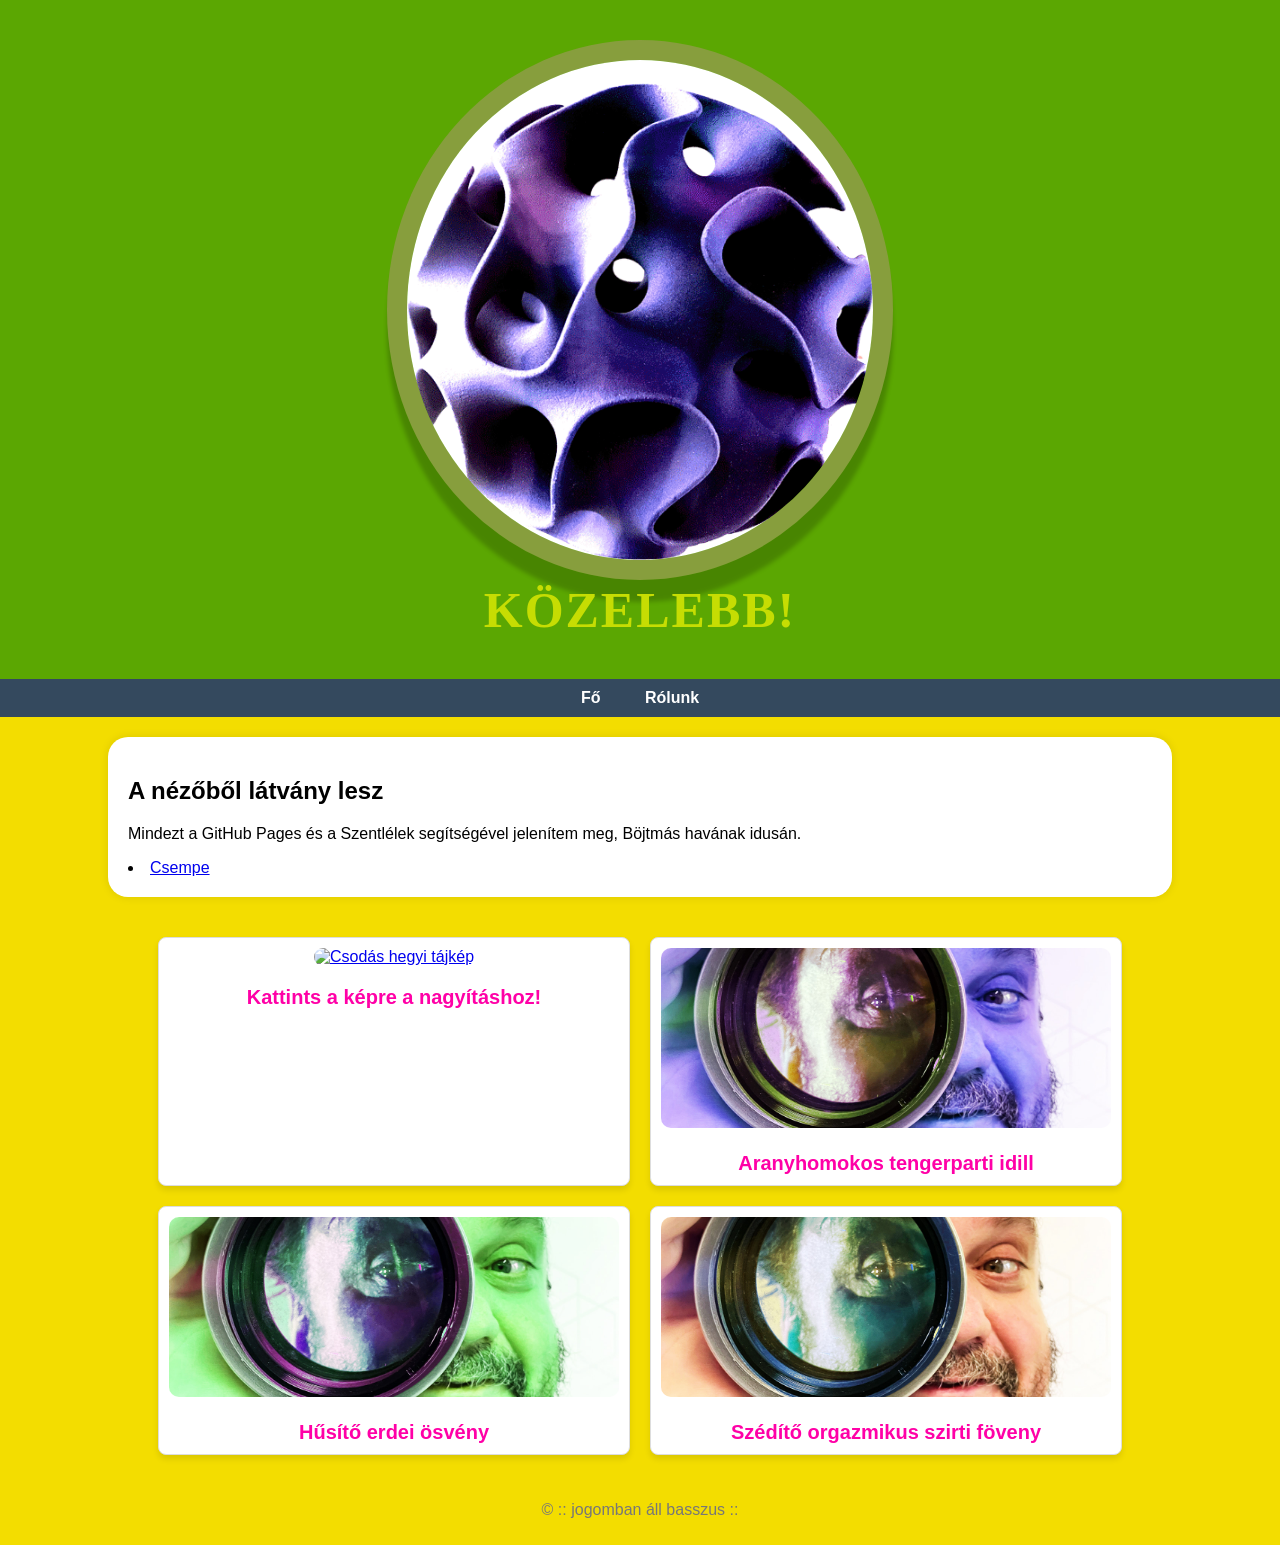
==== index.html @ 5559ed37 "Update image figure with clickable link and caption" ====
<!DOCTYPE html>
<html lang="hu">
<head>
    <meta charset="UTF-8">
    <title>Az Én Első Oldalam</title>
    <link rel="stylesheet" href="style.css">
</head>
<body>
    <header>
    <div class="logo-container">
        <img src="mathlogo.gif" alt="Logó" class="logo-kep">
        <h1>Közelebb!</h1>
    </div>
</header>
   <nav>
    <ul>
        <li><a href="index.html">Fő</a></li>
        <li><a href="rolunk.html">Rólunk</a></li>
    </ul>
</nav>
    <main>
        <h2>A nézőből látvány lesz</h2>
        <p>Mindezt a GitHub Pages és a Szentlélek segítségével jelenítem meg, Böjtmás havának idusán.</p>
        <li><a href="csempe.html">Csempe</a></li>

    </main>
    <div class="galeria">

       <figure>
    <a href="https://picsum.photos/id/10/1200/800" target="_blank">
        
        <img src="https://picsum.photos/id/10/400/300" alt="Csodás hegyi tájkép">
        
    </a>
    <figcaption>Kattints a képre a nagyításhoz!</figcaption>
</figure>

        <figure>
            <img src="Attil_3.jpg" alt="Tengerpart">
            <figcaption>Aranyhomokos tengerparti idill</figcaption>
        </figure>

        <figure>
            <img src="Attil_4.jpg" alt="Erdő">
            <figcaption>Hűsítő erdei ösvény</figcaption>
        </figure>

        <figure>
            <img src="Attil_5.jpg" alt="Erdő">
            <figcaption>Szédítő orgazmikus szirti föveny</figcaption>
        </figure>

    </div>
</main>
    <footer>
        <p>&copy; :: jogomban áll basszus ::</p>
    </footer>
</body>
</html>
---- style.css ----
/* ALAPBEÁLLÍTÁSOK */
body {
    font-family: 'Segoe UI', Tahoma, Geneva, Verdana, sans-serif;
    margin: 0;
    background-color: #f3dd00;
}

/* A FEJLÉC DOBOZA */
header {
    background-color: #5ba702;
    color: #c6dd03;
    padding: 40px 20px;
    text-align: center;
}

/* A LOGÓ KÉPÉNEK MÉRETE */
.logo-kep {
    width: 500px;        /* Itt állítsd be, mekkora legyen a logó */
    height: auto;
    margin-bottom: 1px; /* Távolság a felirattól */
}

/* A LOGÓ KÉPÉNEK STÍLUSA */
.logo-kep {
    height: 500px;       /* Fix magasság */
    width: auto;        /* Arányos szélesség */
    
    /* LEKEREKÍTÉS BEÁLLÍTÁSA */
    border-radius: 50%; /* A sarkok 10 pixel sugarú körívben lesznek lekerekítve */
    
    /* Esetleg egy kis keret és árnyék, hogy jobban kiemelkedjen */
    border: 20px solid rgba(235, 135, 200, 0.3); /* Félátlátszó fehér keret */
    box-shadow: 0 22px 4px rgba(0,0,0,0.2);     /* Enyhe árnyék */
    
    vertical-align: middle; /* Szöveg mellé igazítás */
}

/* A FŐCÍM BETŰINEK BEÁLLÍTÁSA */
header h1 {
    font-family: 'Trebuchet MS', serif; /* Betűtípus: lehet 'Arial', 'Verdana', 'Times New Roman' stb. */
    font-size: 50px;              /* Betűméret pixelben */
    font-weight: bold;            /* Vastagság: normal vagy bold */
    letter-spacing: 2px;          /* Betűk közötti távolság */
    margin: 0;                    /* Felesleges üres hely törlése */
    text-transform: uppercase;    /* Csupa NAGYBETŰS lesz tőle */
}

/* MENÜ (Nav) - Vízszintes lista */
nav {
    background-color: #34495e;
    text-align: center;
}

nav ul {
    margin: 0;
    padding: 10px;
    list-style: none;
}

nav li {
    display: inline;
    margin: 0 20px;
}

nav a {
    color: white;
    text-decoration: none;
    font-weight: bold;
}

/* TARTALOM (Main) */
main {
    background-color: white;
    width: 80%;
    margin: 20px auto;
    padding: 20px;
    border-radius: 20px;
    box-shadow: 0px 0px 10px rgba(0,0,0,0.1);
}

/* 1. Általános beállítás minden képre */
img {
    max-width: 100%;
    height: auto;
    border-radius: 10px;
}

/* 2. A galéria gyűjtődoboza (Flexbox rendszer) */
.galeria {
    display: flex;
    flex-wrap: wrap;
    justify-content: center;
    gap: 20px;
    padding: 20px;
}

/* 3. A galérián belüli képeket tartalmazó egységek (figure) */
figure {
    margin: 0;
    width: 450px;
    text-align: center;
    background-color: #fff;
    padding: 10px;
    border: 1px solid #ddd;
    border-radius: 8px;
    box-shadow: 0 4px 6px rgba(0,0,0,0.1);
}

/* A KÉPALÁÍRÁS SZÍNE ÉS STÍLUSA */
figcaption {
    color: #ff00a7;           /* <--- EZT ÍRD ÁT! Most a fejléc zöldje. */
    font-size: 20px;          /* Betűméret */
    font-weight: bold;        /* Vastag betű */
    margin-top: 20px;          /* Távolság a képtől */
    text-align: center;       /* Középre igazítás */
    font-family: Trebuchet, sans-serif;
}

/* 4. Kimondottan a galériában lévő képek mérete */
figure img {
    width: 100%;
    height: 180px;
    object-fit: cover;
}

/* LÁBLÉC (Footer) */
footer {
    text-align: center;
    padding: 10px;
    color: #777;
}
/* CSAK A CSEMPE OLDAL HÁTTERE */
#csempe-oldal {
    /* Itt add meg a gif fájlod pontos nevét */
    background-image: url("mathlogo.gif"); 
    
    /* Ez a parancs rakja ki csempébe (ismétlődés) */
    background-repeat: repeat; 
    
    /* Beállíthatod a csempék méretét is, ha túl nagy az eredeti gif */
    background-size: 400px; 
    
    /* Fixálhatod is, hogy a görgetésnél ne mozogjon a háttér */
    background-attachment: fixed; 
}
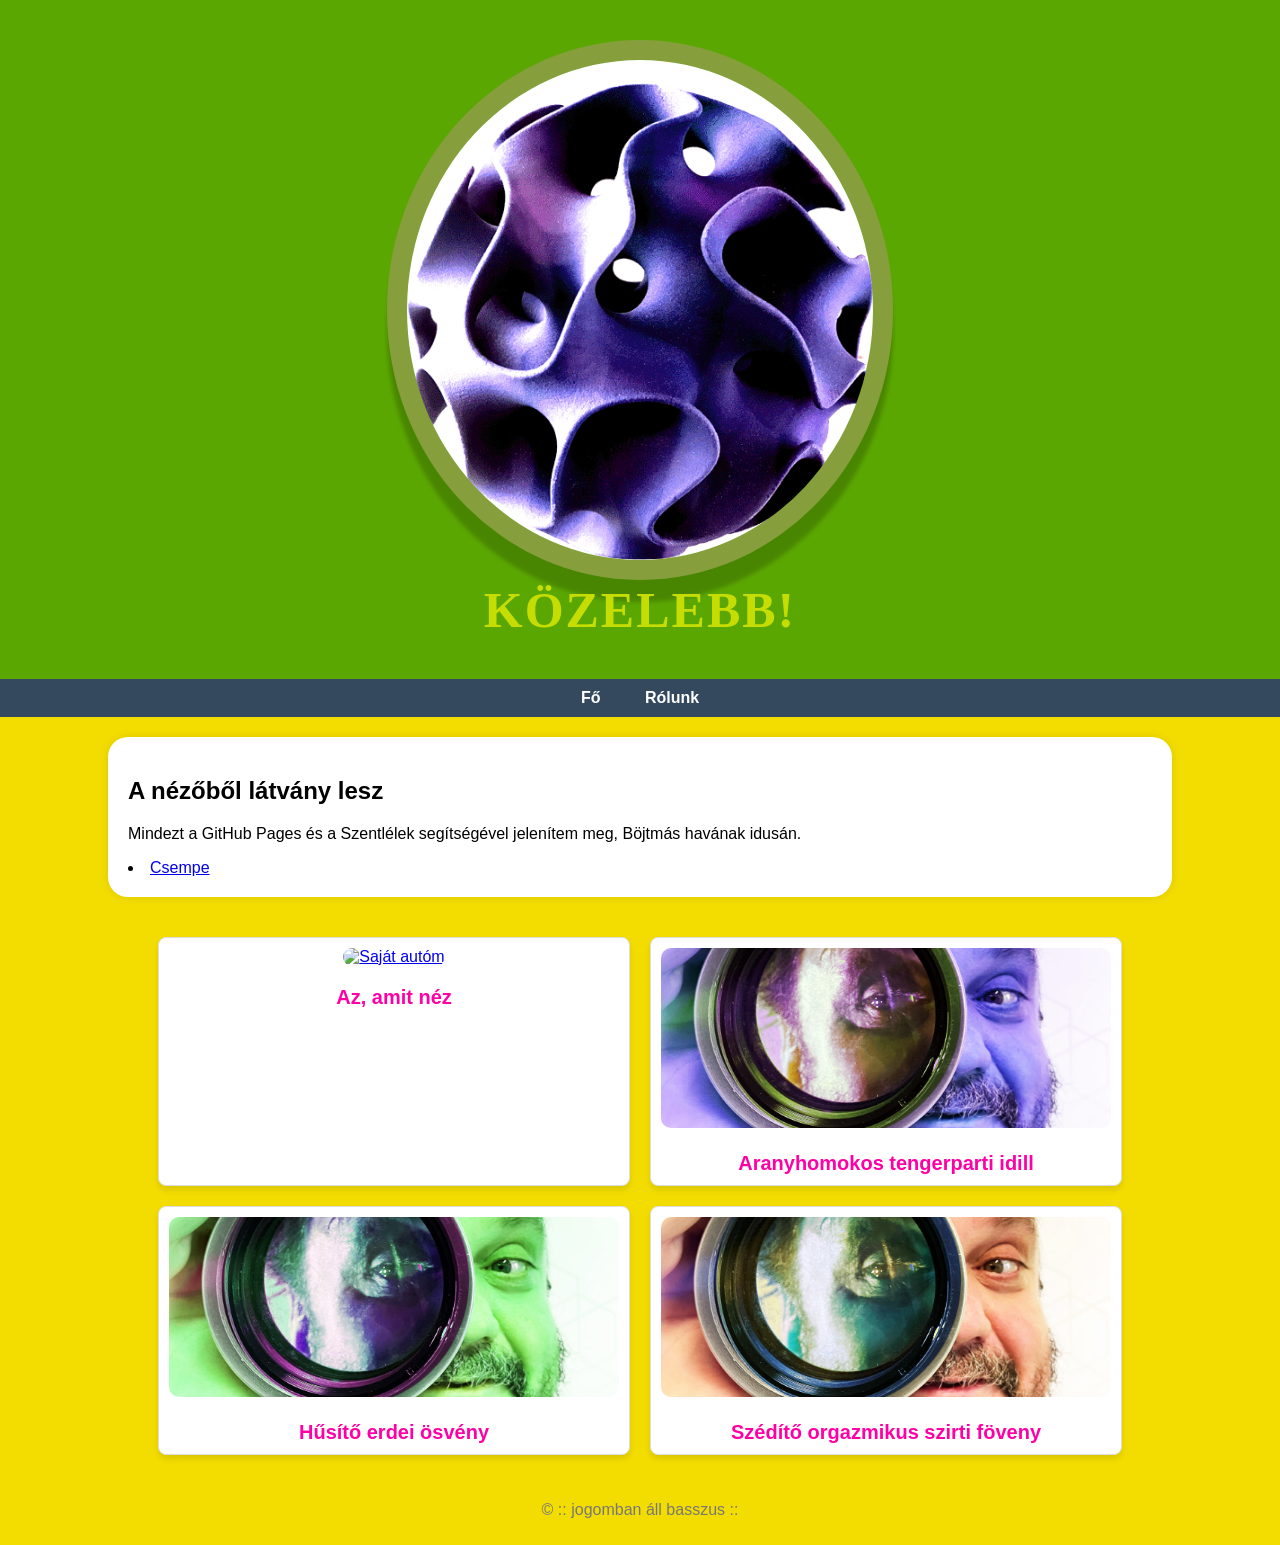
==== commit 203c2a3f: "Update index.html" ====
--- a/index.html
+++ b/index.html
@@ -26,13 +26,11 @@
     </main>
     <div class="galeria">
 
-       <figure>
-    <a href="https://picsum.photos/id/10/1200/800" target="_blank">
-        
-        <img src="https://picsum.photos/id/10/400/300" alt="Csodás hegyi tájkép">
-        
+<figure>
+    <a href="Attil_2.jpg" target="_blank">
+        <img src="auto-kis.jpg" alt="Saját autóm">
     </a>
-    <figcaption>Kattints a képre a nagyításhoz!</figcaption>
+    <figcaption>Az, amit néz</figcaption>
 </figure>
 
         <figure>
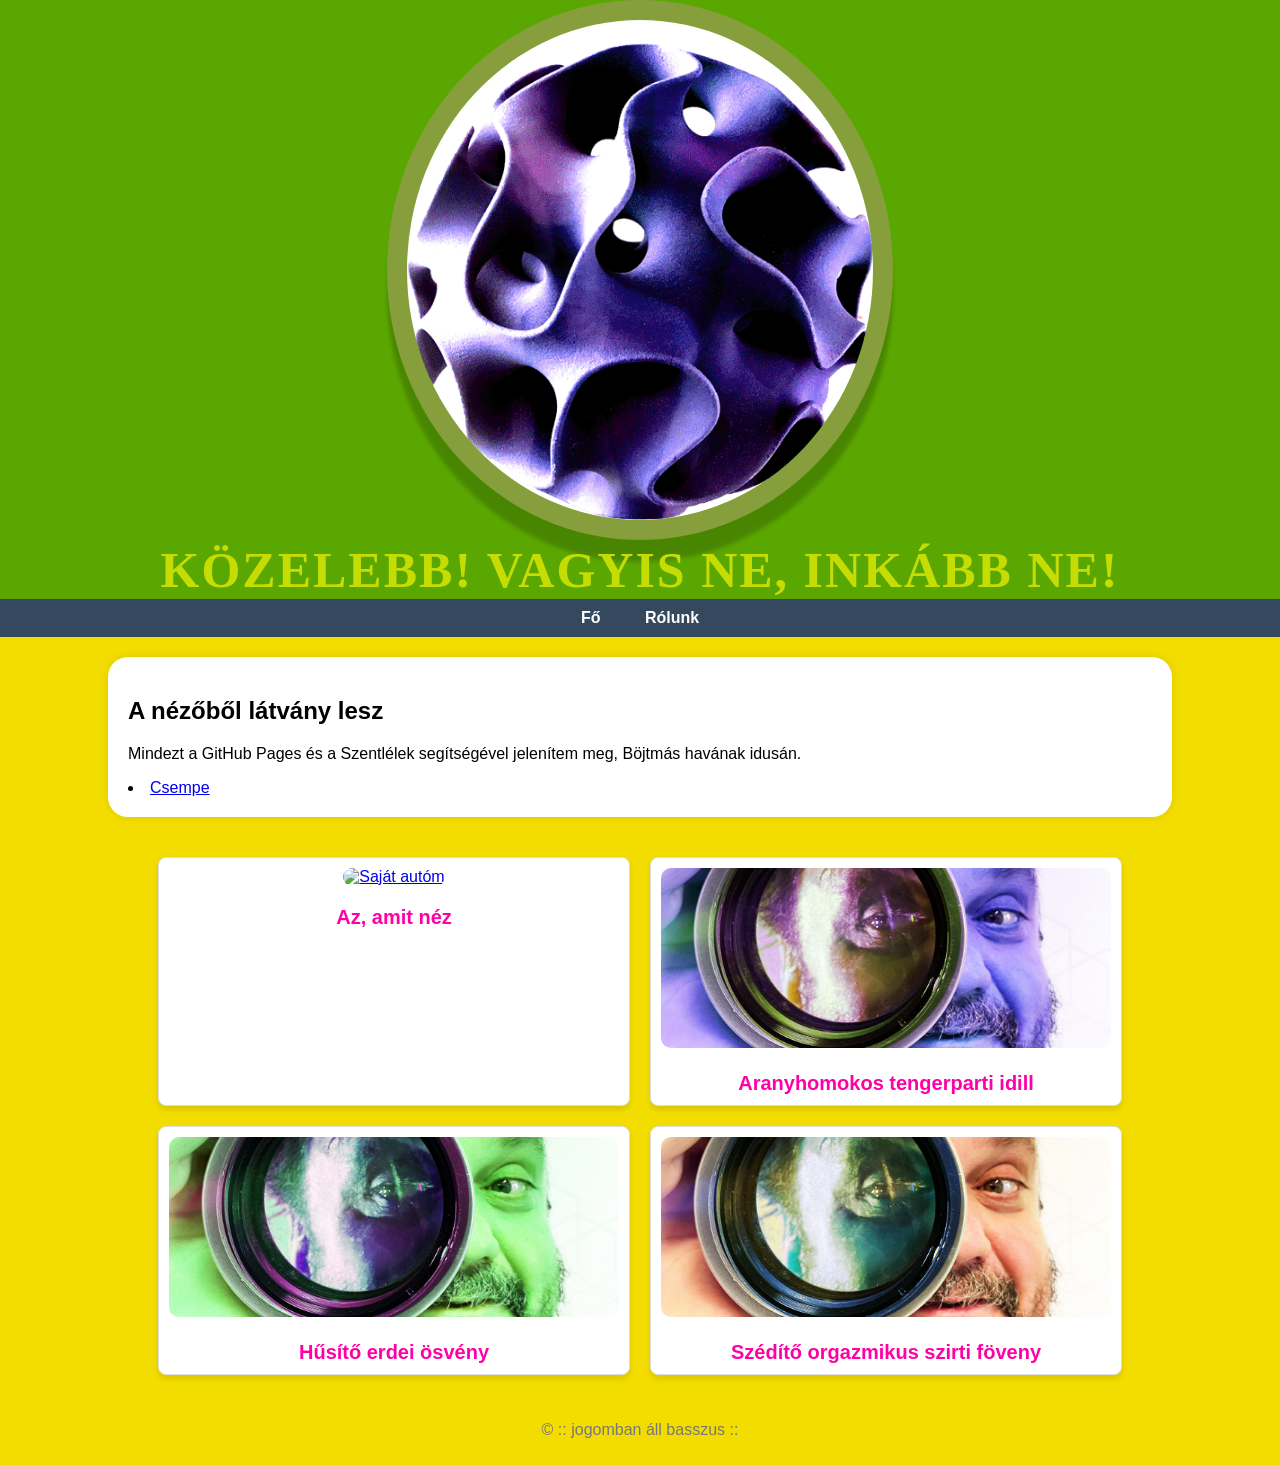
==== commit ff6c0e21: "Update index.html" ====
--- a/index.html
+++ b/index.html
@@ -2,14 +2,14 @@
 <html lang="hu">
 <head>
     <meta charset="UTF-8">
-    <title>Az Én Első Oldalam</title>
+    <title>Midőn az Est, e lágyan takaró fekete sima bársonytakaró, melyet terít egy óriási dajka</title>
     <link rel="stylesheet" href="style.css">
 </head>
 <body>
     <header>
     <div class="logo-container">
         <img src="mathlogo.gif" alt="Logó" class="logo-kep">
-        <h1>Közelebb!</h1>
+        <h1>Közelebb! Vagyis Ne, inkább Ne!</h1>
     </div>
 </header>
    <nav>
--- a/style.css
+++ b/style.css
@@ -9,13 +9,13 @@
 header {
     background-color: #5ba702;
     color: #c6dd03;
-    padding: 40px 20px;
+    padding: 0px 20px;
     text-align: center;
 }
 
 /* A LOGÓ KÉPÉNEK MÉRETE */
 .logo-kep {
-    width: 500px;        /* Itt állítsd be, mekkora legyen a logó */
+    width: 700px;        /* Itt állítsd be, mekkora legyen a logó */
     height: auto;
     margin-bottom: 1px; /* Távolság a felirattól */
 }
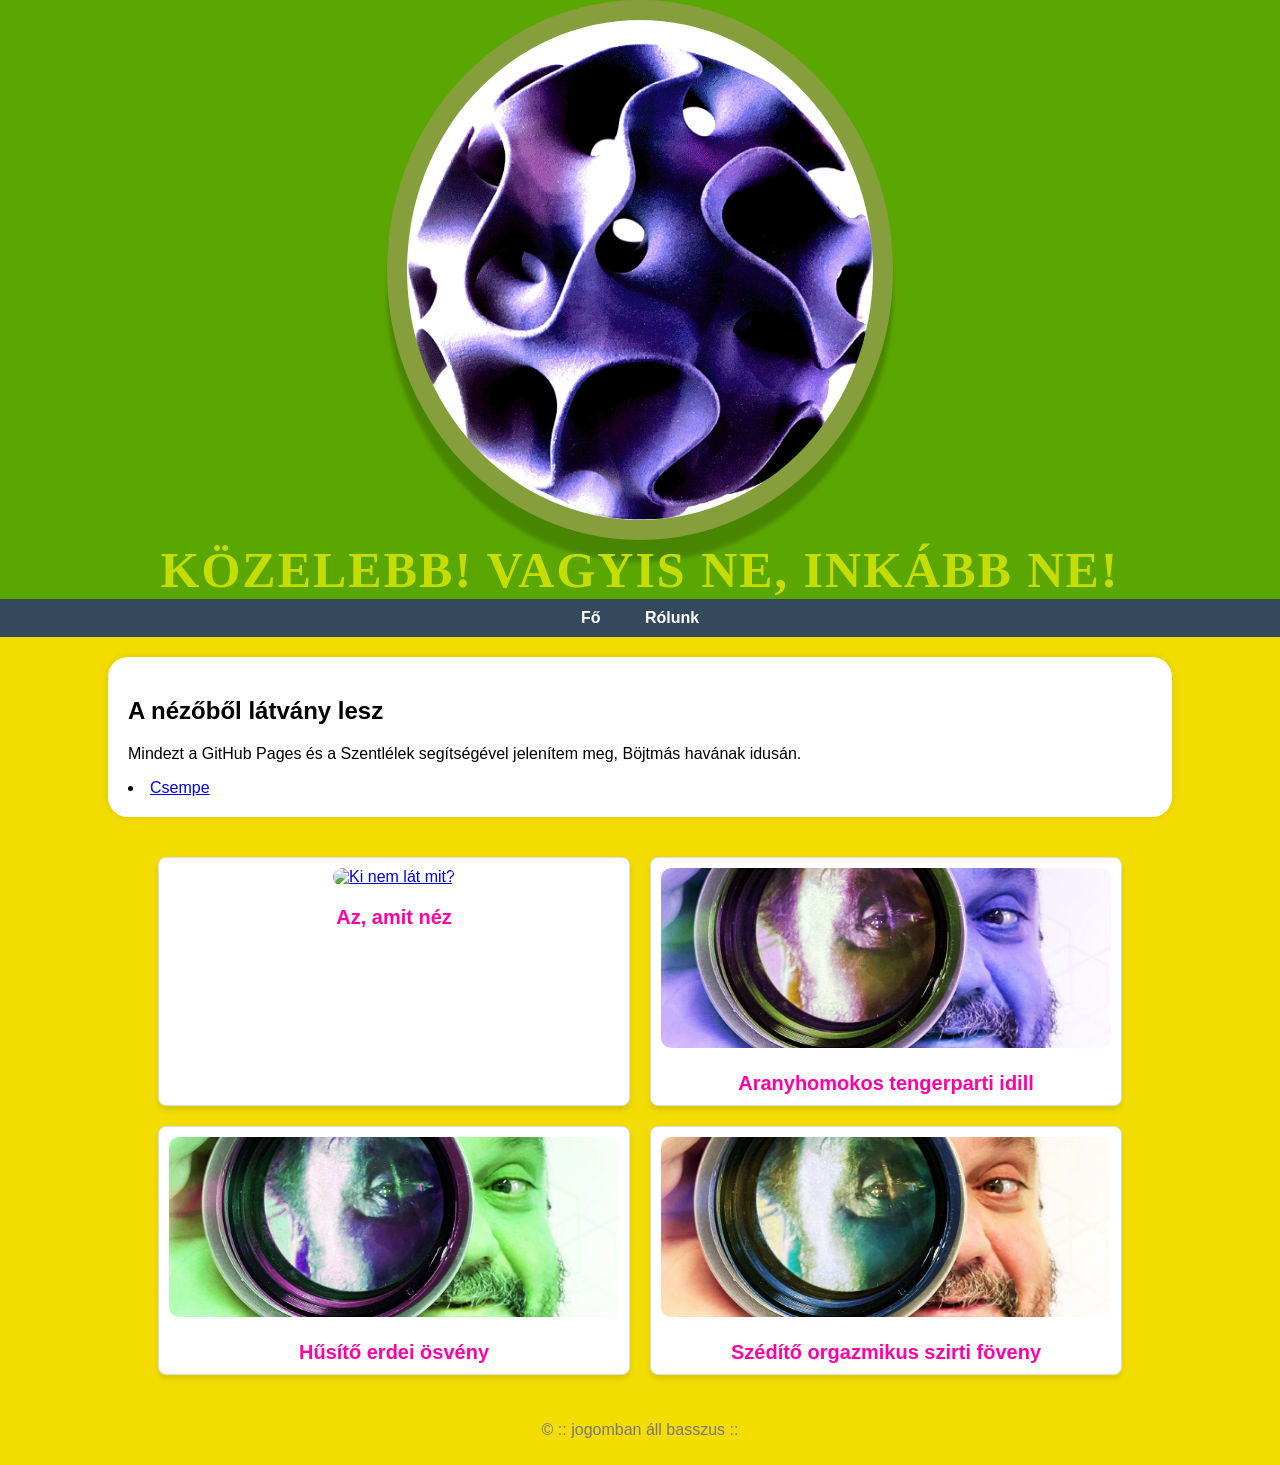
==== commit 999e4fef: "Update index.html" ====
--- a/index.html
+++ b/index.html
@@ -28,7 +28,7 @@
 
 <figure>
     <a href="Attil_2.jpg" target="_blank">
-        <img src="auto-kis.jpg" alt="Saját autóm">
+        <img src="Attil_2.jpg.jpg" alt="Ki nem lát mit?">
     </a>
     <figcaption>Az, amit néz</figcaption>
 </figure>
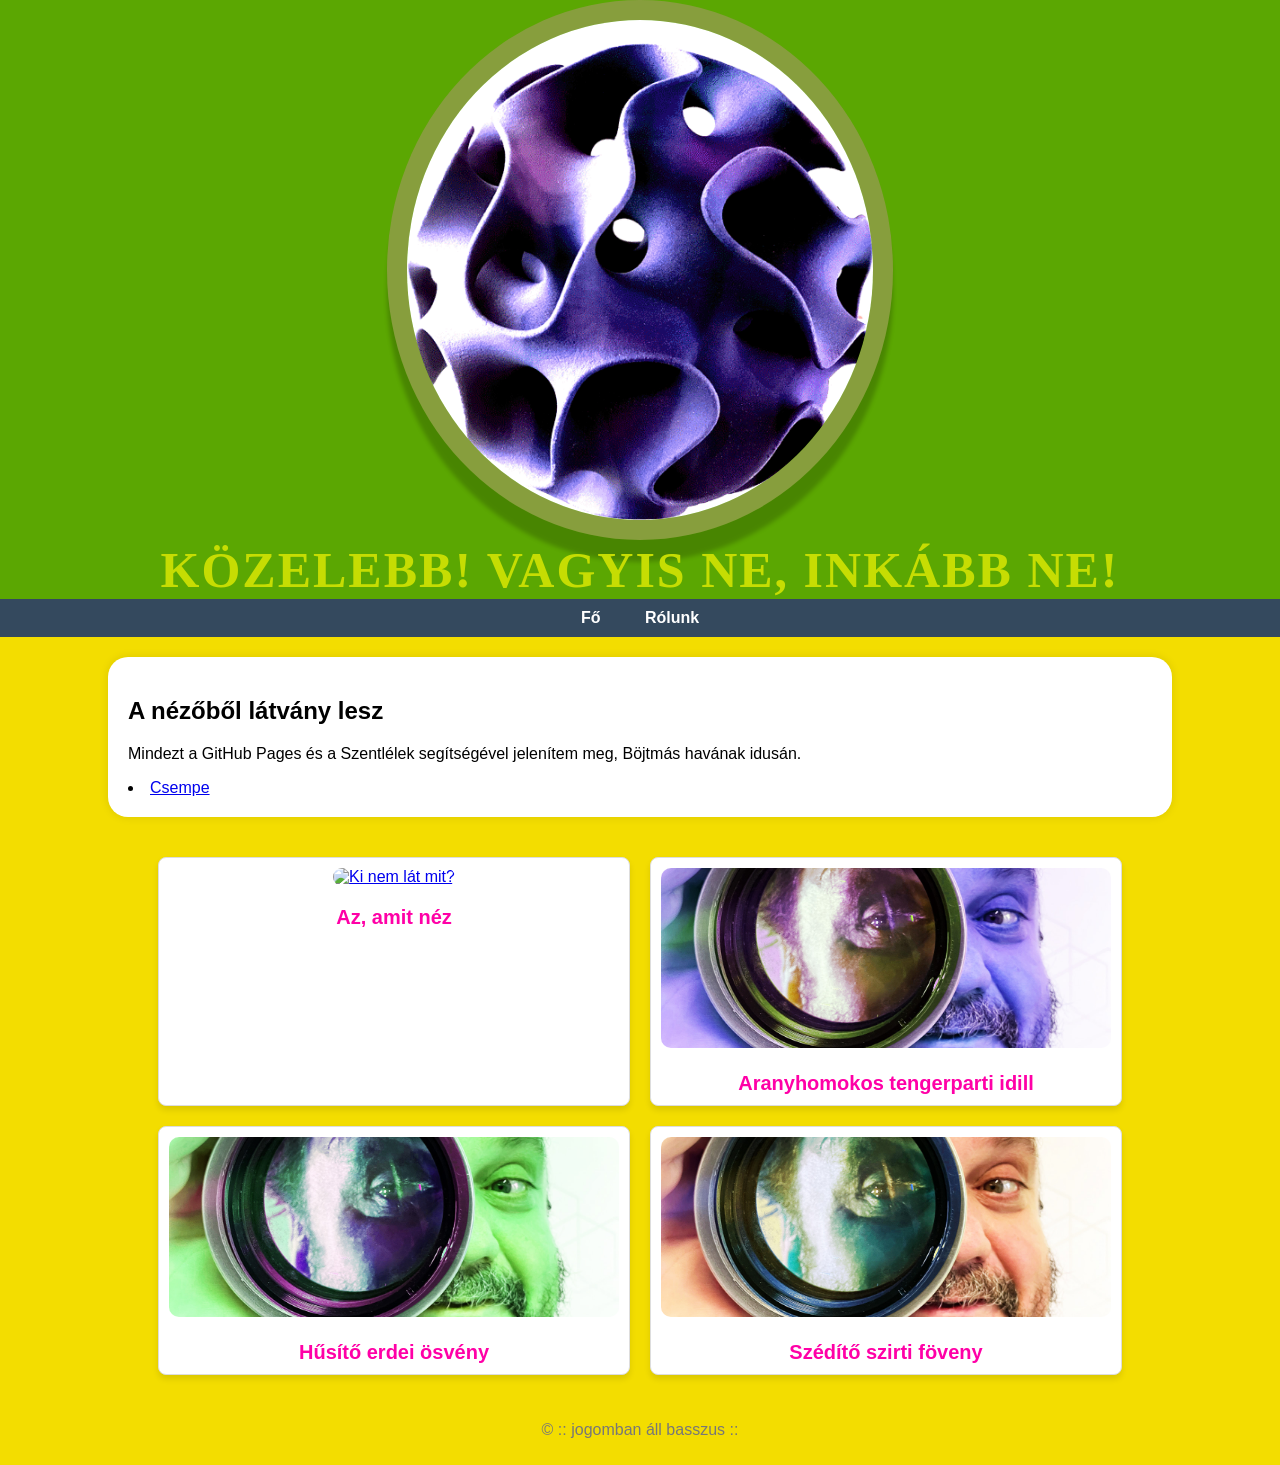
==== commit 88bc7003: "Update index.html" ====
--- a/index.html
+++ b/index.html
@@ -45,7 +45,7 @@
 
         <figure>
             <img src="Attil_5.jpg" alt="Erdő">
-            <figcaption>Szédítő orgazmikus szirti föveny</figcaption>
+            <figcaption>Szédítő szirti föveny</figcaption>
         </figure>
 
     </div>
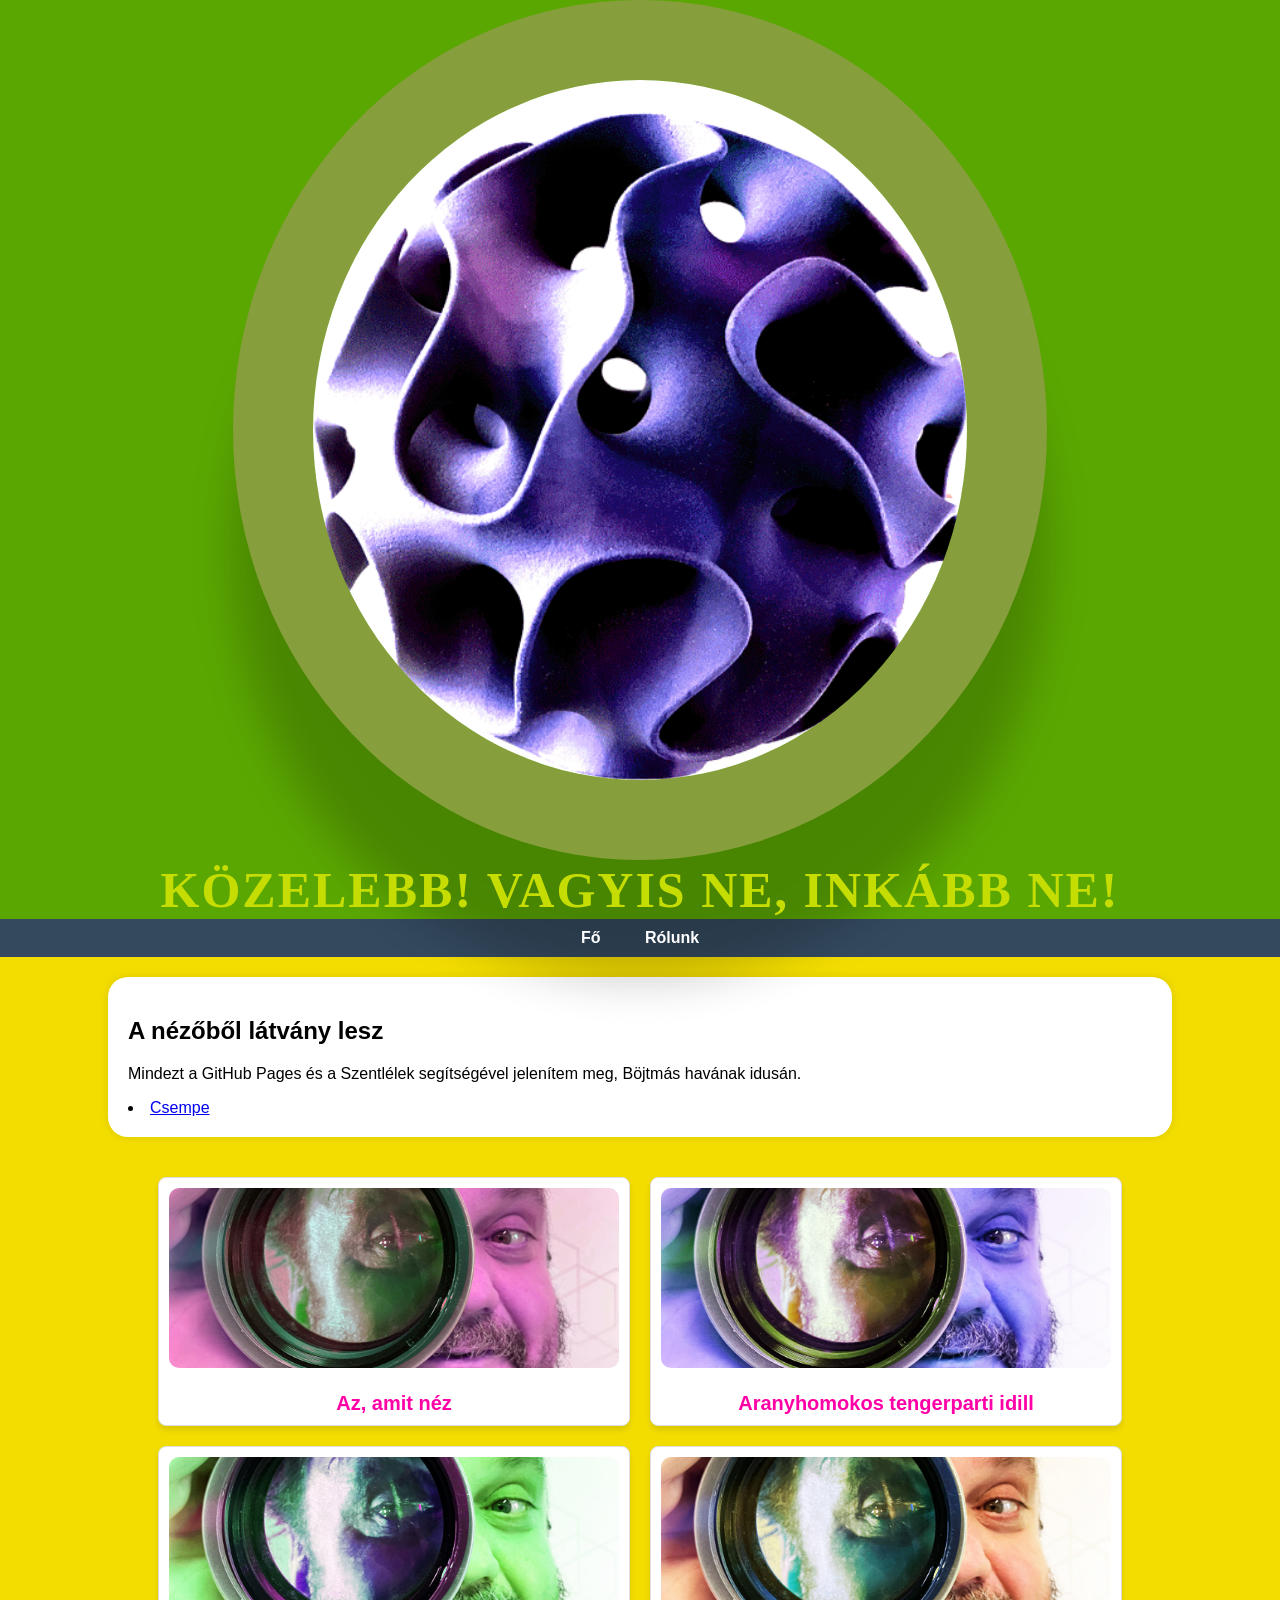
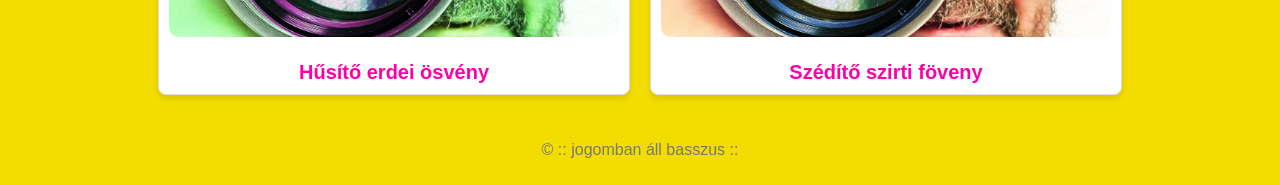
==== commit 80ec61c7: "Update index.html" ====
--- a/index.html
+++ b/index.html
@@ -28,7 +28,7 @@
 
 <figure>
     <a href="Attil_2.jpg" target="_blank">
-        <img src="Attil_2.jpg.jpg" alt="Ki nem lát mit?">
+        <img src="Attil_2.jpg" alt="Ki nem lát mit?">
     </a>
     <figcaption>Az, amit néz</figcaption>
 </figure>
--- a/style.css
+++ b/style.css
@@ -22,15 +22,15 @@
 
 /* A LOGÓ KÉPÉNEK STÍLUSA */
 .logo-kep {
-    height: 500px;       /* Fix magasság */
+    height: 700px;       /* Fix magasság */
     width: auto;        /* Arányos szélesség */
     
     /* LEKEREKÍTÉS BEÁLLÍTÁSA */
     border-radius: 50%; /* A sarkok 10 pixel sugarú körívben lesznek lekerekítve */
     
     /* Esetleg egy kis keret és árnyék, hogy jobban kiemelkedjen */
-    border: 20px solid rgba(235, 135, 200, 0.3); /* Félátlátszó fehér keret */
-    box-shadow: 0 22px 4px rgba(0,0,0,0.2);     /* Enyhe árnyék */
+    border: 80px solid rgba(235, 135, 200, 0.3); /* Félátlátszó fehér keret */
+    box-shadow: 0 120px 45px rgba(0,0,0,0.2);     /* Enyhe árnyék */
     
     vertical-align: middle; /* Szöveg mellé igazítás */
 }
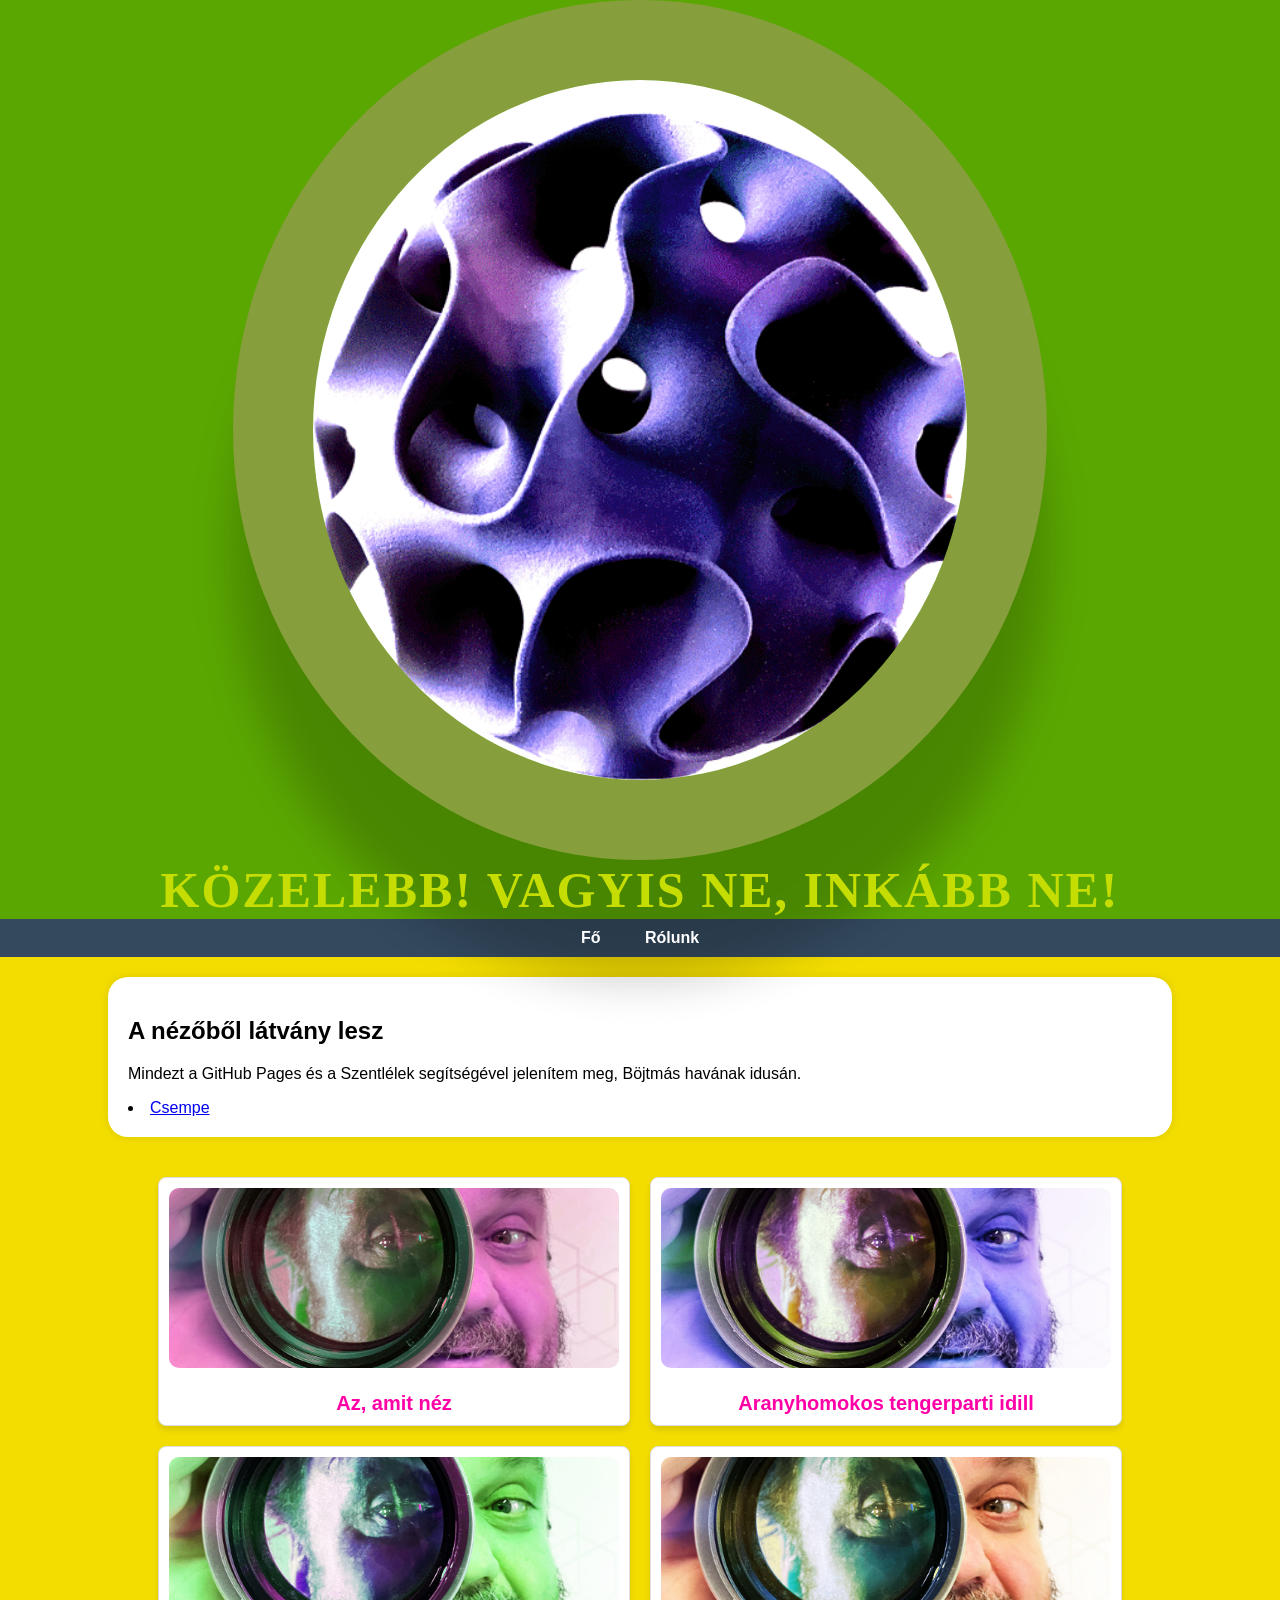
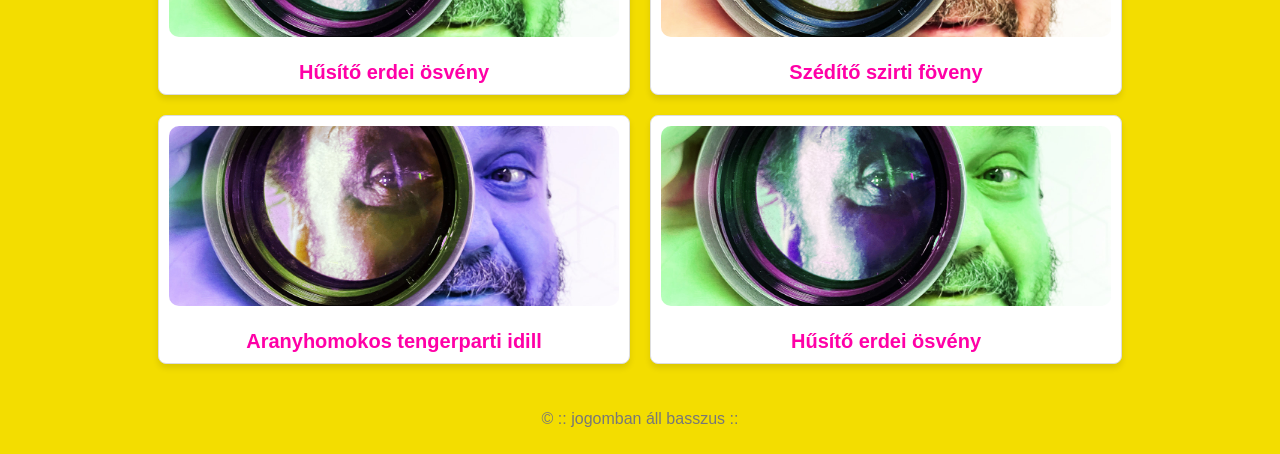
==== commit 479f4140: "Update index.html" ====
--- a/index.html
+++ b/index.html
@@ -47,6 +47,16 @@
             <img src="Attil_5.jpg" alt="Erdő">
             <figcaption>Szédítő szirti föveny</figcaption>
         </figure>
+        
+        <figure>
+            <img src="Attil_3.jpg" alt="Tengerpart">
+            <figcaption>Aranyhomokos tengerparti idill</figcaption>
+        </figure>
+
+        <figure>
+            <img src="Attil_4.jpg" alt="Erdő">
+            <figcaption>Hűsítő erdei ösvény</figcaption>
+        </figure>
 
     </div>
 </main>
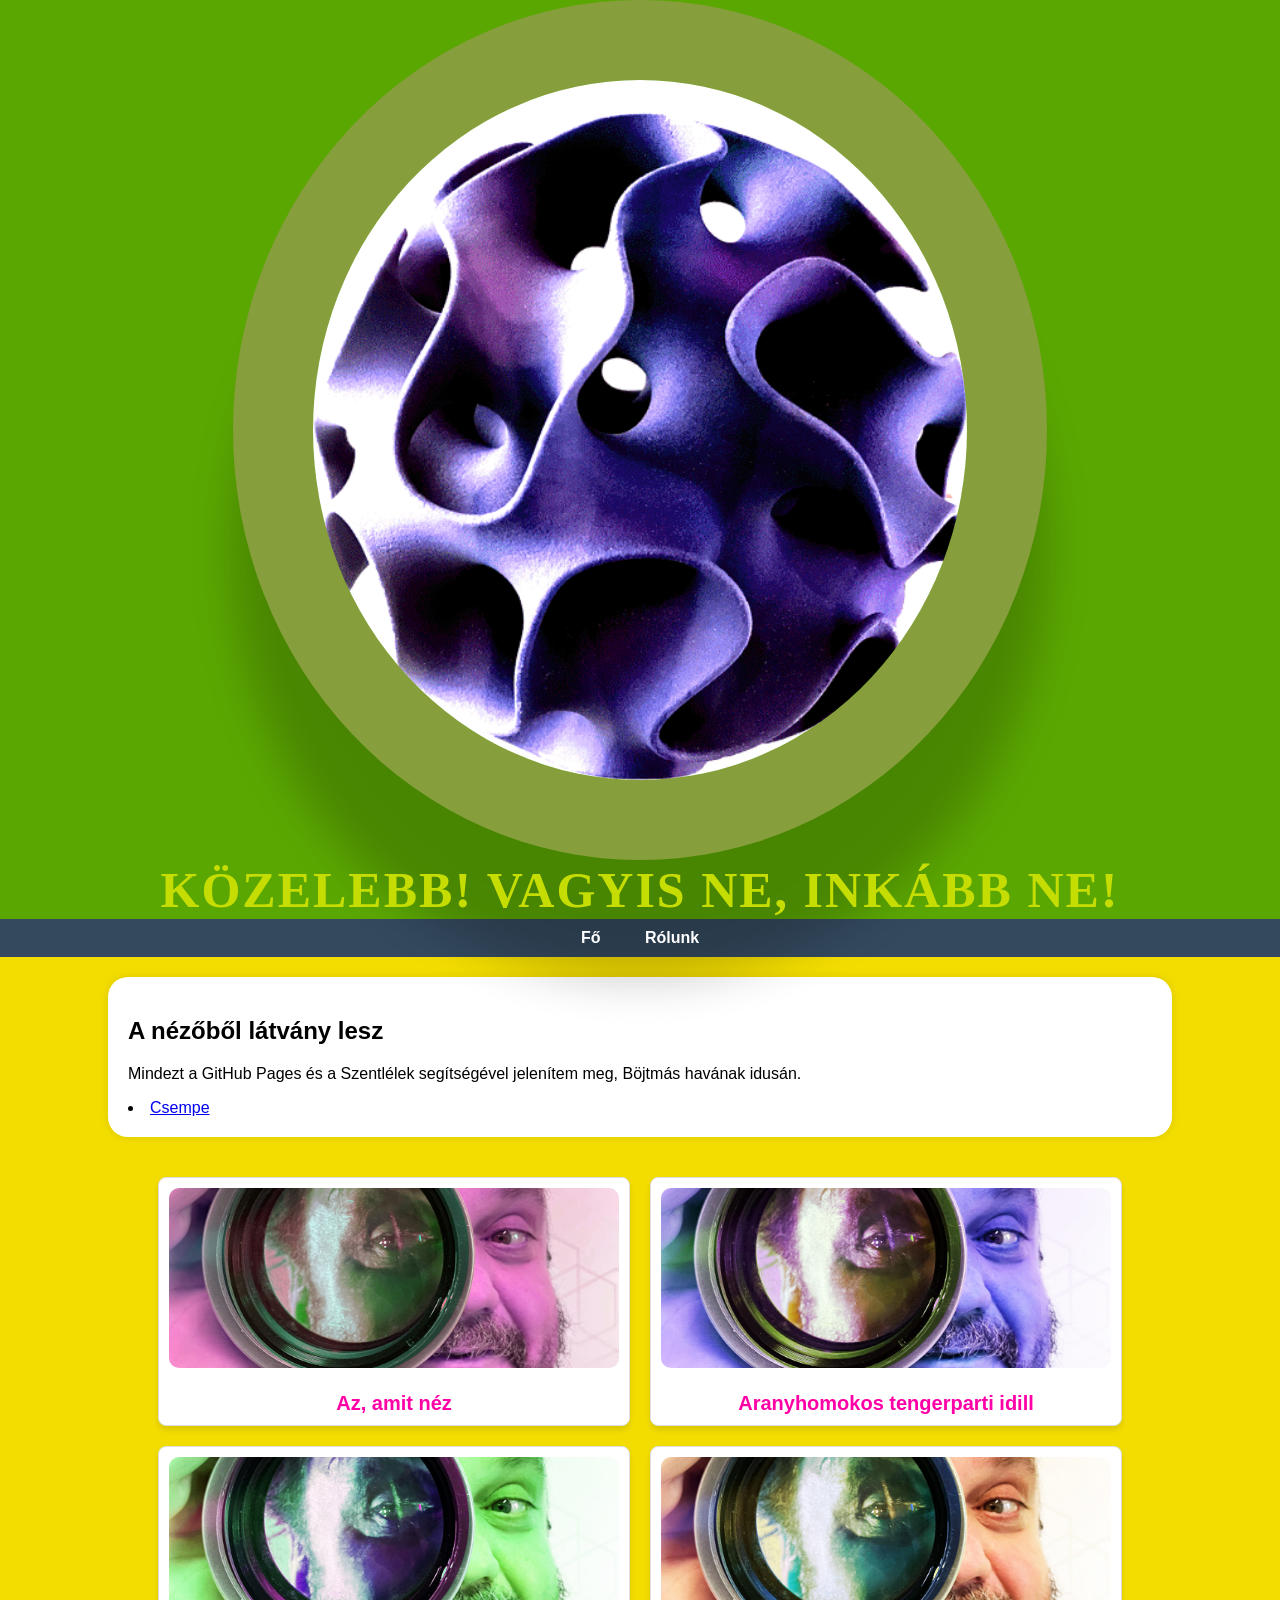
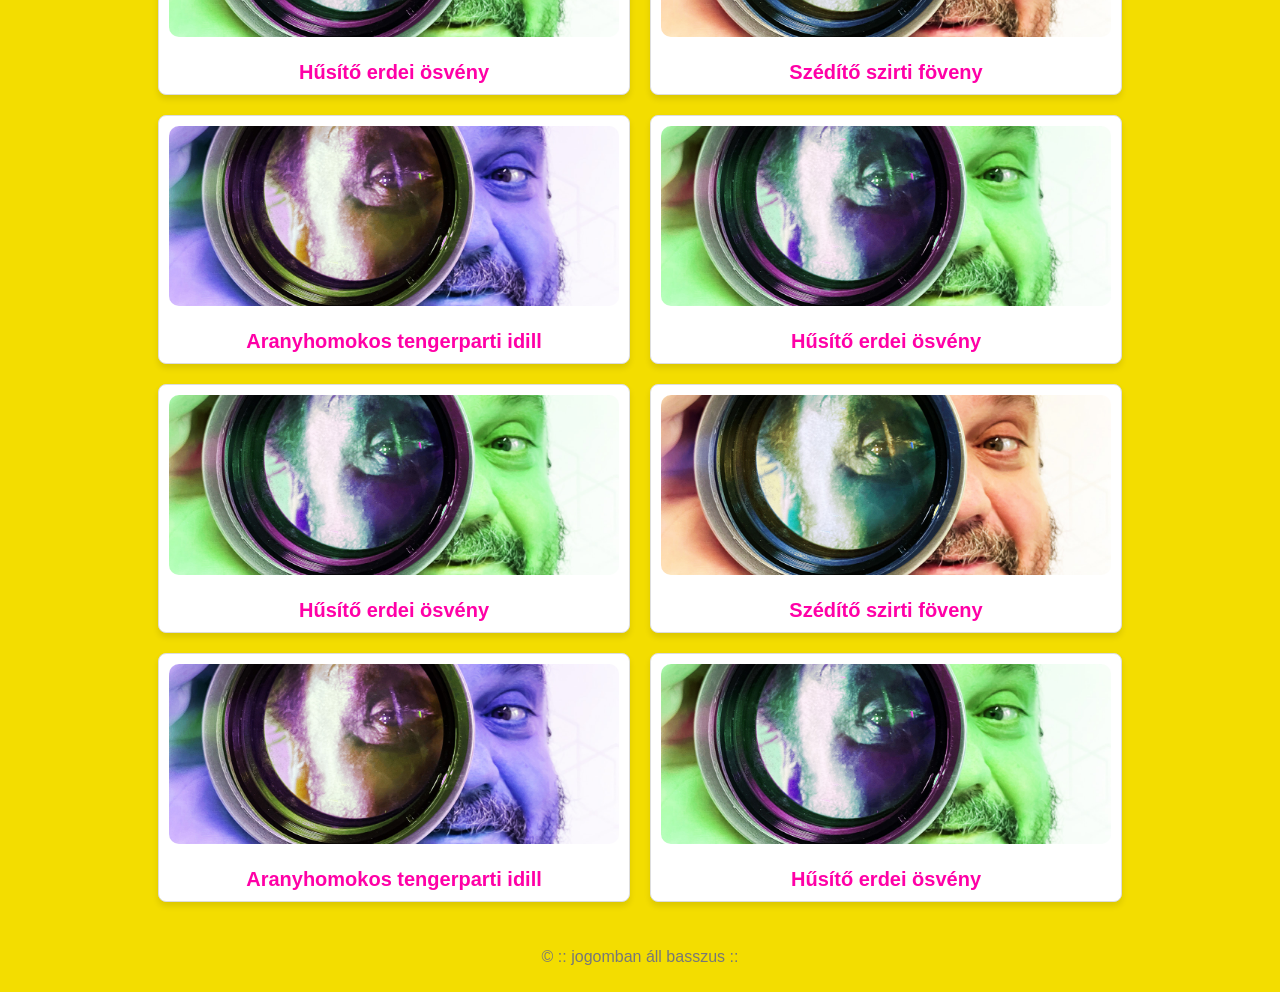
==== commit 33f5f477: "Update index.html sok kép" ====
--- a/index.html
+++ b/index.html
@@ -57,6 +57,26 @@
             <img src="Attil_4.jpg" alt="Erdő">
             <figcaption>Hűsítő erdei ösvény</figcaption>
         </figure>
+        
+        <figure>
+            <img src="Attil_4.jpg" alt="Erdő">
+            <figcaption>Hűsítő erdei ösvény</figcaption>
+        </figure>
+
+        <figure>
+            <img src="Attil_5.jpg" alt="Erdő">
+            <figcaption>Szédítő szirti föveny</figcaption>
+        </figure>
+        
+        <figure>
+            <img src="Attil_3.jpg" alt="Tengerpart">
+            <figcaption>Aranyhomokos tengerparti idill</figcaption>
+        </figure>
+
+        <figure>
+            <img src="Attil_4.jpg" alt="Erdő">
+            <figcaption>Hűsítő erdei ösvény</figcaption>
+        </figure>
 
     </div>
 </main>
